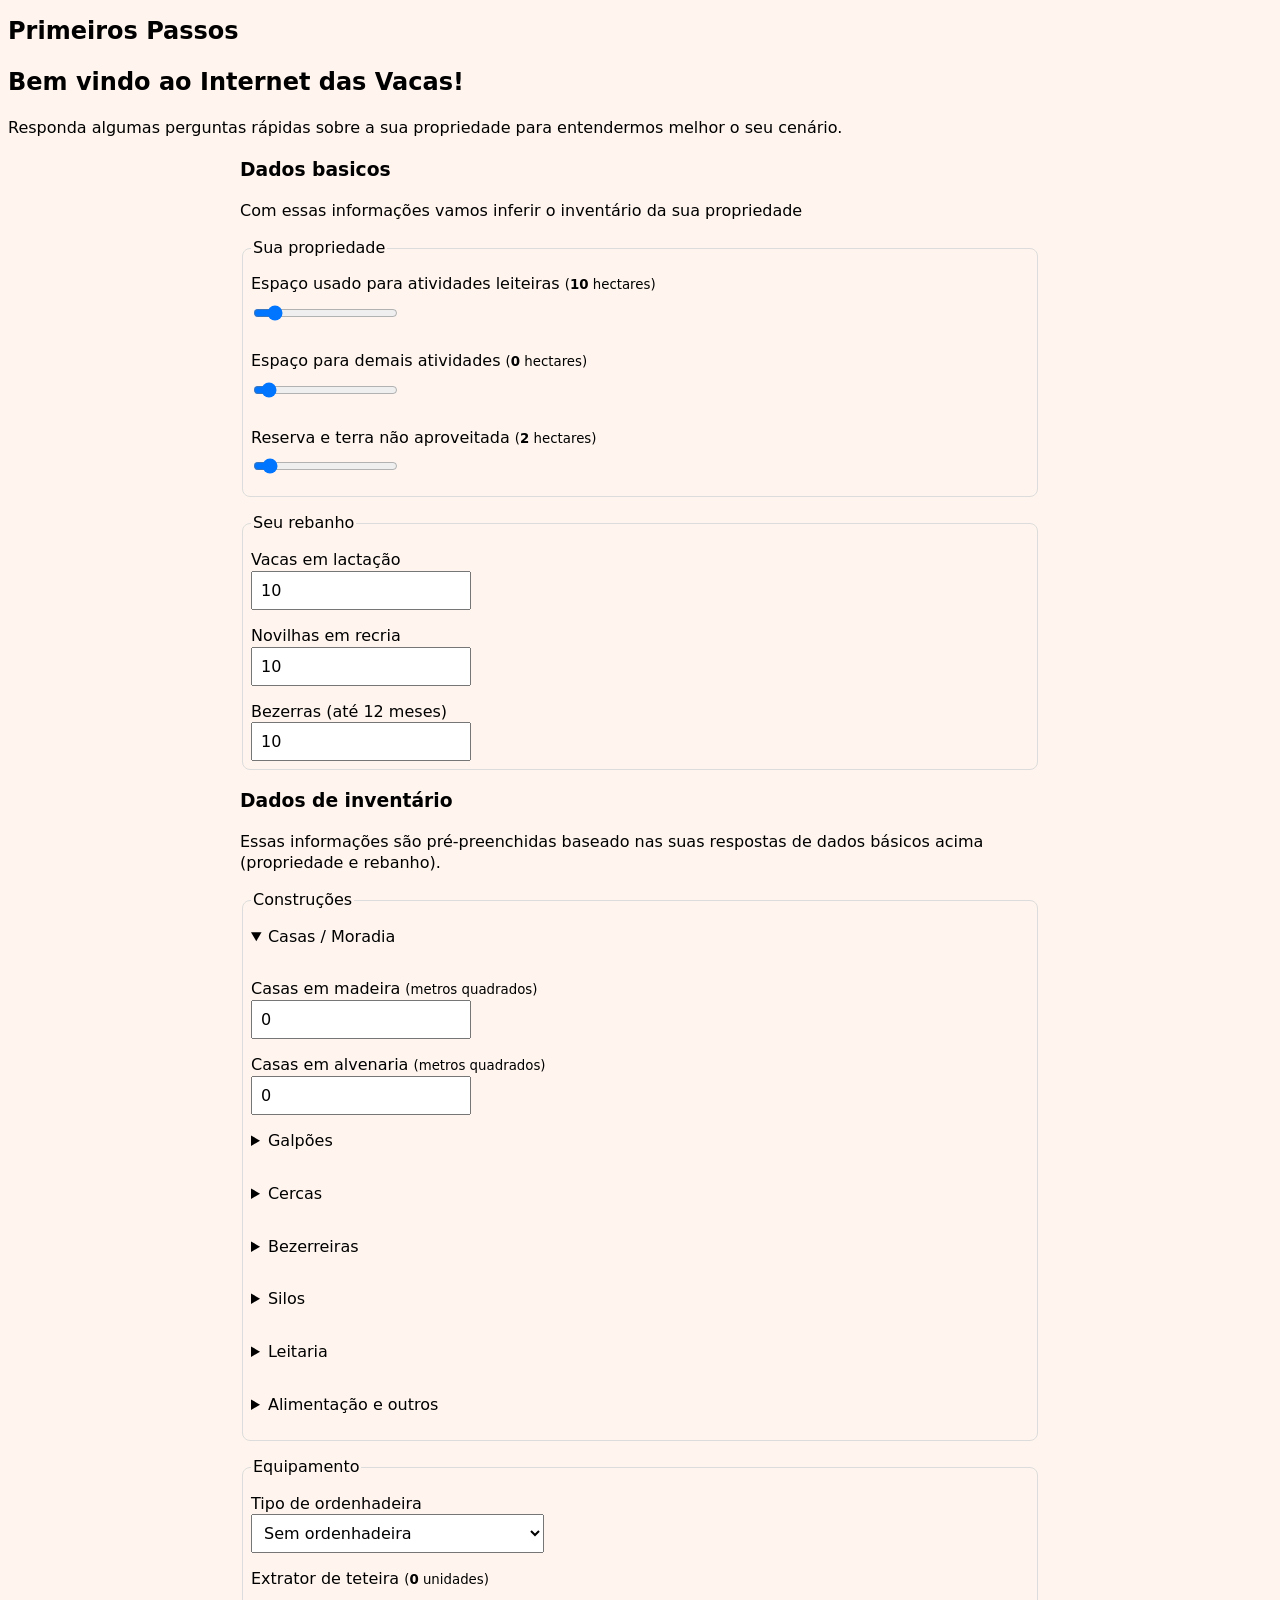
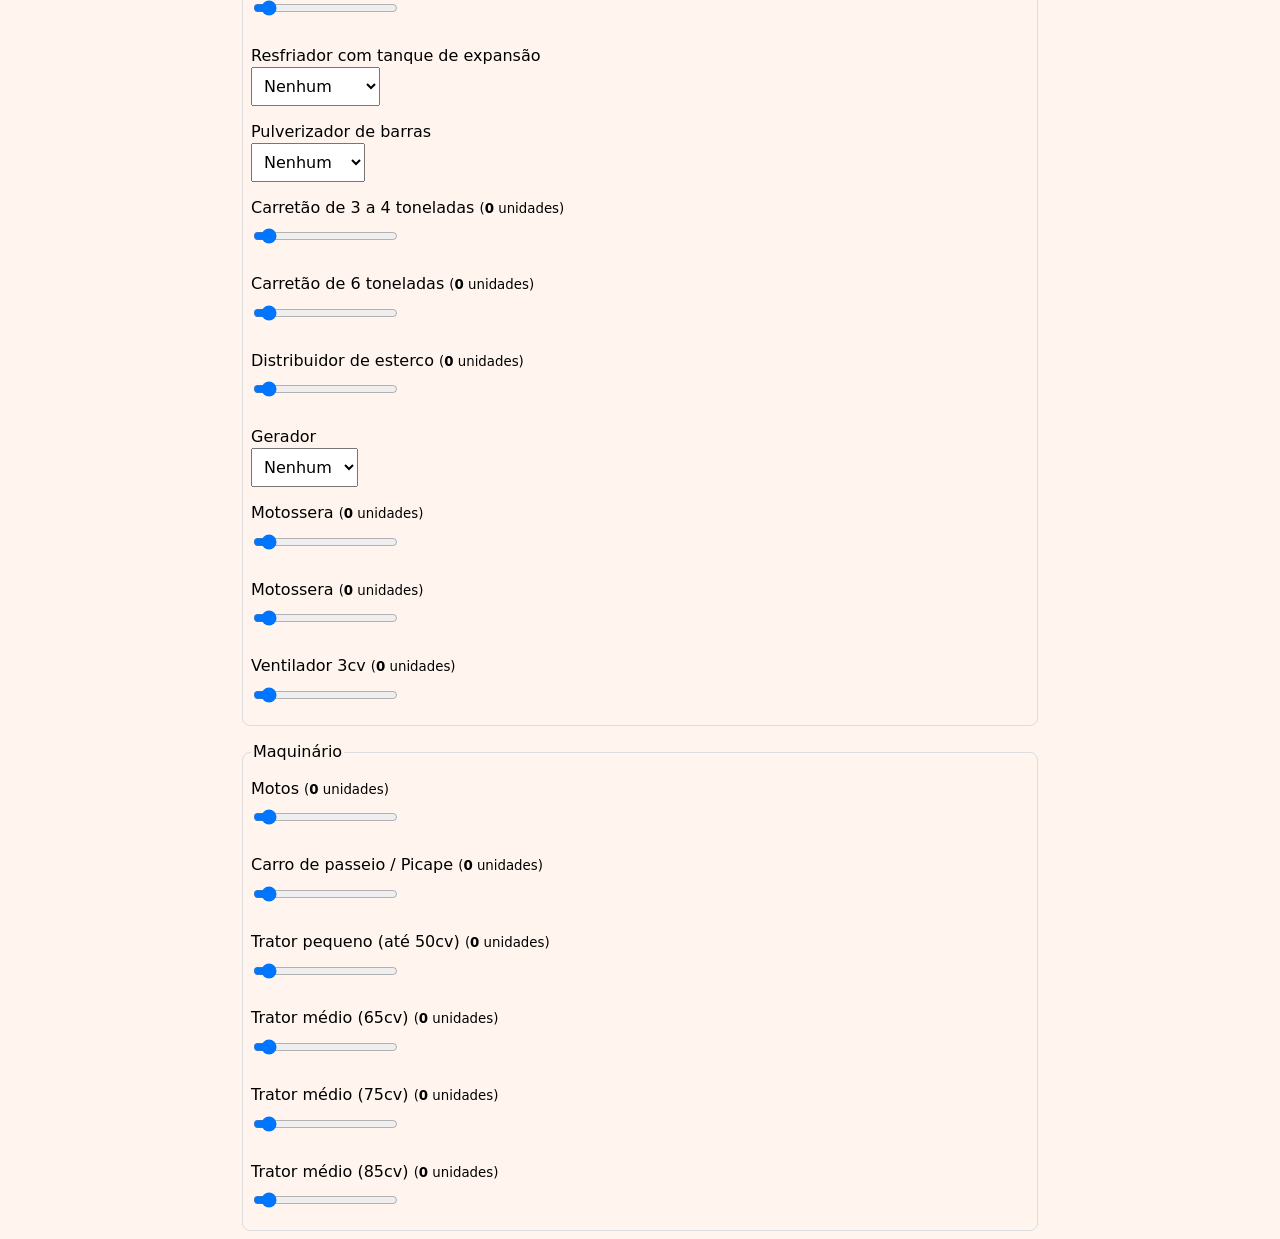
==== onboarding/index.html @ ddfaaa55 "onboarding: base frontend structure" ====
<!DOCTYPE html>
<html lang="pt-br">

  <head>
    <meta charset="UTF-8">
    <meta name="viewport" content="width=device-width, initial-scale=1" />

    <link rel="stylesheet" href="style.css">

    <title>Prova de conceito: Primeiros Passos</title>
  </head>

  <body>
    <h1>Primeiros Passos</h1>
    <h2>Bem vindo ao Internet das Vacas!</h2>
    <p>Responda algumas perguntas rápidas sobre a sua propriedade para entendermos melhor o seu cenário.</p>

    <form class="container" id="onboardingBase">
      <h3>Dados basicos</h3>
      <p>Com essas informações vamos inferir o inventário da sua propriedade</p>
      <fieldset form="onboardingBase">
        <legend>Sua propriedade</legend>

        <label for="land_milk">Espaço usado para atividades leiteiras <small>(<strong id="land_milk_counter">10</strong>
            hectares)</small></label>
        <input id="land_milk" name="land_milk" type="range" min="0" max="200" value="10"
          oninput="land_milk_counter.innerText = this.value" />

        <label for="land_others">Espaço para demais atividades <small>(<strong id="land_others_counter">0</strong>
            hectares)</small></label>
        <input id="land_others" name="land_others" type="range" min="0" max="200" value="0"
          oninput="land_others_counter.innerText = this.value" />

        <label for="land_nature">Reserva e terra não aproveitada <small>(<strong id="land_nature_counter">2</strong>
            hectares)</small></label>
        <input id="land_nature" name="land_nature" type="range" min="0" max="200" value="2"
          oninput="land_nature_counter.innerText = this.value" />

      </fieldset>

      <fieldset form="onboardingBase">
        <legend>Seu rebanho</legend>

        <label for="herd_cows">Vacas em lactação</label>
        <input id="herd_cows" name="herd_cows" type="number" min="0" step="1" value="10" />

        <label for="herd_heifers">Novilhas em recria</label>
        <input id="herd_heifers" name="herd_heifers" type="number" min="0" step="1" value="10" />

        <label for="herd_calves">Bezerras (até 12 meses)</label>
        <input id="herd_calves" name="herd_calves" type="number" min="0" step="1" value="10" />
      </fieldset>
    </form>

    <form class="container" id="onboardingInventory">
      <h3>Dados de inventário</h3>
      <p>Essas informações são pré-preenchidas baseado nas suas respostas de dados básicos acima
        (propriedade e rebanho).</p>

      <fieldset form="onboardingInventory">
        <legend>Construções</legend>

        <details open name="buildings">
          <summary>Casas / Moradia</summary>

          <label for="casa_s_de_madeira">Casas em madeira <small>(metros quadrados)</small></label>
          <input id="casa_s_de_madeira" type="number" min="0" value="0" />

          <label for="casa_s_de_alvenaria">Casas em alvenaria <small>(metros quadrados)</small></label>
          <input id="casa_s_de_alvenaria" type="number" min="0" value="0" />
        </details>

        <details name="buildings">
          <summary>Galpões</summary>

          <label for="galpao_deposito">Galpão (deposito) <small>(metros quadrados)</small></label>
          <input id="galpao_deposito" type="number" min="0" value="0" />

          <label for="galpao_para_feno">Galpão (Feno) <small>(metros quadrados)</small></label>
          <input id="galpao_para_feno" type="number" min="0" value="0" />
        </details>


        <details name="buildings">
          <summary>Cercas</summary>

          <label for="cercas_permanentes">Cercas permanentes <small>(metros)</small></label>
          <input id="cercas_permanentes" type="number" min="0" value="0" />

          <label for="cerca_eletrica">Cerca eletrica <small>(metros)</small></label>
          <input id="cerca_eletrica" type="number" min="0" value="0" />
        </details>

        <details name="buildings">
          <summary>Bezerreiras</summary>

          <label for="bezerreira_movel">Bezerreira móvel <small>(<strong id="bezerreira_movel_counter">0</strong>
              unidades)</small></label>
          <input id="bezerreira_movel" type="range" min="0" max="20" value="0"
            oninput="bezerreira_movel_counter.innerText = this.value" />

          <label for="bezerreira_fixa">Bezerreira fixa <small>(metros quadrados)</small></label>
          <input id="bezerreira_fixa" type="number" min="0" value="0" />
        </details>

        <details name="buildings">
          <summary>Silos</summary>

          <label for="silo_de_superficie">Silo de superficie <small>(metros cúbicos)</small></label>
          <input id="silo_de_superficie" type="number" min="0" value="0" />

          <label for="silo_trincheira_s_revestimento">Silo Trincheira <small>(metros cúbicos)</small></label>
          <input id="silo_trincheira_s_revestimento" type="number" min="0" value="0" />

          <label for="silo_metalico_de_racao_graneleiro_vertical">Silo metálico <small>(toneladas)</small></label>
          <input id="silo_metalico_de_racao_graneleiro_vertical" type="number" min="0" value="0" />
        </details>

        <details name="buildings">
          <summary>Leitaria</summary>

          <label for="sala_de_espera">Sala de espera <small>(metros quadrados)</small></label>
          <input id="sala_de_espera" type="number" min="0" value="0" />

          <label for="sala_do_resfriador">Sala do resfriados <small>(metros quadrados)</small></label>
          <input id="sala_do_resfriador" type="number" min="0" value="0" />

          <label for="sala_de_ordenha">Sala de ordenha <small>(metros quadrados)</small></label>
          <input id="sala_de_ordenha" type="number" min="0" value="0" />
        </details>

        <details name="buildings">
          <summary>Alimentação e outros</summary>

          <label for="sala_de_alimentacao">Sala de alimentação <small>(metros quadrados)</small></label>
          <input id="sala_de_alimentacao" type="number" min="0" value="0" />

          <label for="compost_barn">Compost Barn <small>(metros quadrados)</small></label>
          <input id="compost_barn" type="number" min="0" value="0" />

          <label for="bebedouro">Bebedouros / coxos <small>(<strong id="bebedouro_counter">0</strong>
              unidades)</small></label>
          <input id="bebedouro" type="range" min="0" max="20" value="0"
            oninput="bebedouro_counter.innerText = this.value" />
        </details>

      </fieldset>

      <fieldset form="onboardingInventory">
        <legend>Equipamento</legend>

        <label for="ordenhadeira">Tipo de ordenhadeira</label>
        <select id="ordenhadeira">
          <option value="">Sem ordenhadeira</option>
          <option value="ordenhadeira_balde_ao_pe_c_dois_conjuntos">Balde ao pé com dois conjuntos</option>
          <option value="ordenhadeira_canalizada_c_tres_conjuntos">Canalizada com 3 conjuntos</option>
          <option value="ordenhadeira_canalizada_c_quatro_conjuntos">Canalizada com 4 conjuntos</option>
          <option value="ordenhadeira_canalizada_c_seis_conjuntos">Canalizada com 6 conjuntos</option>
        </select>

        <label for="extrator_de_teteira">Extrator de teteira <small>(<strong id="extrator_de_teteira_counter">0</strong>
            unidades)</small></label>
        <input id="extrator_de_teteira" type="range" min="0" max="20" value="0"
          oninput="extrator_de_teteira_counter.innerText = this.value" />

        <label for="resfriador_c_tanque_de_expansao">Resfriador com tanque de expansão</label>
        <select id="resfriador_c_tanque_de_expansao">
          <option value="">Nenhum</option>
          <option value="500">500 litros</option>
          <option value="800">800 litros</option>
          <option value="2000">2.000 litros</option>
          <option value="5000">5.000 litros</option>
        </select>

        <label for="pulverizador_de_barras">Pulverizador de barras</label>
        <select id="pulverizador_de_barras">
          <option value="">Nenhum</option>
          <option value="400">400 litros</option>
          <option value="600">600 litros</option>
        </select>

        <label for="carreta_3_4_toneladas_1_eixo">Carretão de 3 a 4 toneladas <small>(<strong
              id="carreta_3_4_toneladas_1_eixo_counter">0</strong>
            unidades)</small></label>
        <input id="carreta_3_4_toneladas_1_eixo" type="range" min="0" max="10" value="0"
          oninput="carreta_3_4_toneladas_1_eixo_counter.innerText = this.value" />

        <label for="carreta_de_6_toneladas_basculante">Carretão de 6 toneladas <small>(<strong
              id="carreta_de_6_toneladas_basculante_counter">0</strong>
            unidades)</small></label>
        <input id="carreta_de_6_toneladas_basculante" type="range" min="0" max="10" value="0"
          oninput="carreta_de_6_toneladas_basculante_counter.innerText = this.value" />

        <label for="distribuidor_de_esterco_liquido_4000l">Distribuidor de esterco <small>(<strong
              id="distribuidor_de_esterco_liquido_4000l_counter">0</strong>
            unidades)</small></label>
        <input id="distribuidor_de_esterco_liquido_4000l" type="range" min="0" max="10" value="0"
          oninput="distribuidor_de_esterco_liquido_4000l_counter.innerText = this.value" />

        <label for="gerador">Gerador</label>
        <select id="gerador">
          <option value="">Nenhum</option>
          <option value="6.5">6.5 KV/A</option>
          <option value="15">15 KV/A</option>
          <option value="20">20 KV/A</option>
        </select>

        <label for="motoserra_media">Motossera <small>(<strong id="motoserra_media_counter">0</strong>
            unidades)</small></label>
        <input id="motoserra_media" type="range" min="0" max="10" value="0"
          oninput="motoserra_media_counter.innerText = this.value" />

        <label for="botijao_de_semen">Motossera <small>(<strong id="botijao_de_semen_counter">0</strong>
            unidades)</small></label>
        <input id="botijao_de_semen" type="range" min="0" max="5" value="0"
          oninput="botijao_de_semen_counter.innerText = this.value" />

        <label for="ventiladores_de_3cv_2_2m">Ventilador 3cv <small>(<strong
              id="ventiladores_de_3cv_2_2m_counter">0</strong>
            unidades)</small></label>
        <input id="ventiladores_de_3cv_2_2m" type="range" min="0" max="50" value="0"
          oninput="ventiladores_de_3cv_2_2m_counter.innerText = this.value" />
      </fieldset>

      <fieldset form="onboardingInventory">
        <legend>Maquinário</legend>

        <label for="motocicleta">Motos <small>(<strong id="motocicleta_counter">0</strong>
            unidades)</small></label>
        <input id="motocicleta" type="range" min="0" max="5" value="0"
          oninput="motocicleta_counter.innerText = this.value" />

        <label for="automovel">Carro de passeio / Picape <small>(<strong id="automovel_counter">0</strong>
            unidades)</small></label>
        <input id="automovel" type="range" min="0" max="5" value="0"
          oninput="automovel_counter.innerText = this.value" />

        <label for="trator_pequeno_porte_50_cv_4x4">Trator pequeno (até 50cv) <small>(<strong
              id="trator_pequeno_porte_50_cv_4x4_counter">0</strong>
            unidades)</small></label>
        <input id="trator_pequeno_porte_50_cv_4x4" type="range" min="0" max="5" value="0"
          oninput="trator_pequeno_porte_50_cv_4x4_counter.innerText = this.value" />

        <label for="trator_medio_porte_65_cv_4x4">Trator médio (65cv) <small>(<strong
              id="trator_medio_porte_65_cv_4x4_counter">0</strong>
            unidades)</small></label>
        <input id="trator_medio_porte_65_cv_4x4" type="range" min="0" max="5" value="0"
          oninput="trator_medio_porte_65_cv_4x4_counter.innerText = this.value" />

        <label for="trator_medio_porte_75_cv_4x4">Trator médio (75cv) <small>(<strong
              id="trator_medio_porte_75_cv_4x4_counter">0</strong>
            unidades)</small></label>
        <input id="trator_medio_porte_75_cv_4x4" type="range" min="0" max="5" value="0"
          oninput="trator_medio_porte_75_cv_4x4_counter.innerText = this.value" />

        <label for="trator_medio_porte_85_cv_4x4">Trator médio (85cv) <small>(<strong
              id="trator_medio_porte_85_cv_4x4_counter">0</strong>
            unidades)</small></label>
        <input id="trator_medio_porte_85_cv_4x4" type="range" min="0" max="5" value="0"
          oninput="trator_medio_porte_85_cv_4x4_counter.innerText = this.value" />
      </fieldset>
    </form>
  </body>

</html>
---- onboarding/style.css ----
* {
  font-family: system-ui, -apple-system, BlinkMacSystemFont, "Segoe UI", sans-serif;
}

body {
  background-color: seashell;
  line-height: 1.3;
}

h1 {
  small {
    display: block;
    font-size: 1rem;
    font-weight: 400;
  }

  font-size: 1.5rem;
}

.container {
  max-width: 800px;
  margin: auto;
}

button {
  border: none;
  border-radius: 0.5rem;
  padding: 0.5rem 0.75rem;
  font-weight: 500;
  font-size: 1rem;
  cursor: pointer;

  &:last-of-type {
    color: white;
    background-color: midnightblue;
  }
}

details {
  summary {
    cursor: pointer;
    padding: 1rem 0;
  }

  &:open>summary {
    font-weight: 800;
  }
}

form {
  section {
    padding-top: 1rem;
  }

  label {
    display: block;
    margin-top: 1rem;
  }

  fieldset {
    margin-top: 1rem;
    border: 0.075rem solid gainsboro;
    border-radius: 0.5rem;
    padding: 0.5rem;
    padding-top: 0;
  }

  input,
  select {
    font-size: 1rem;
    padding: 0.5rem;
    max-width: 100%;
  }
}
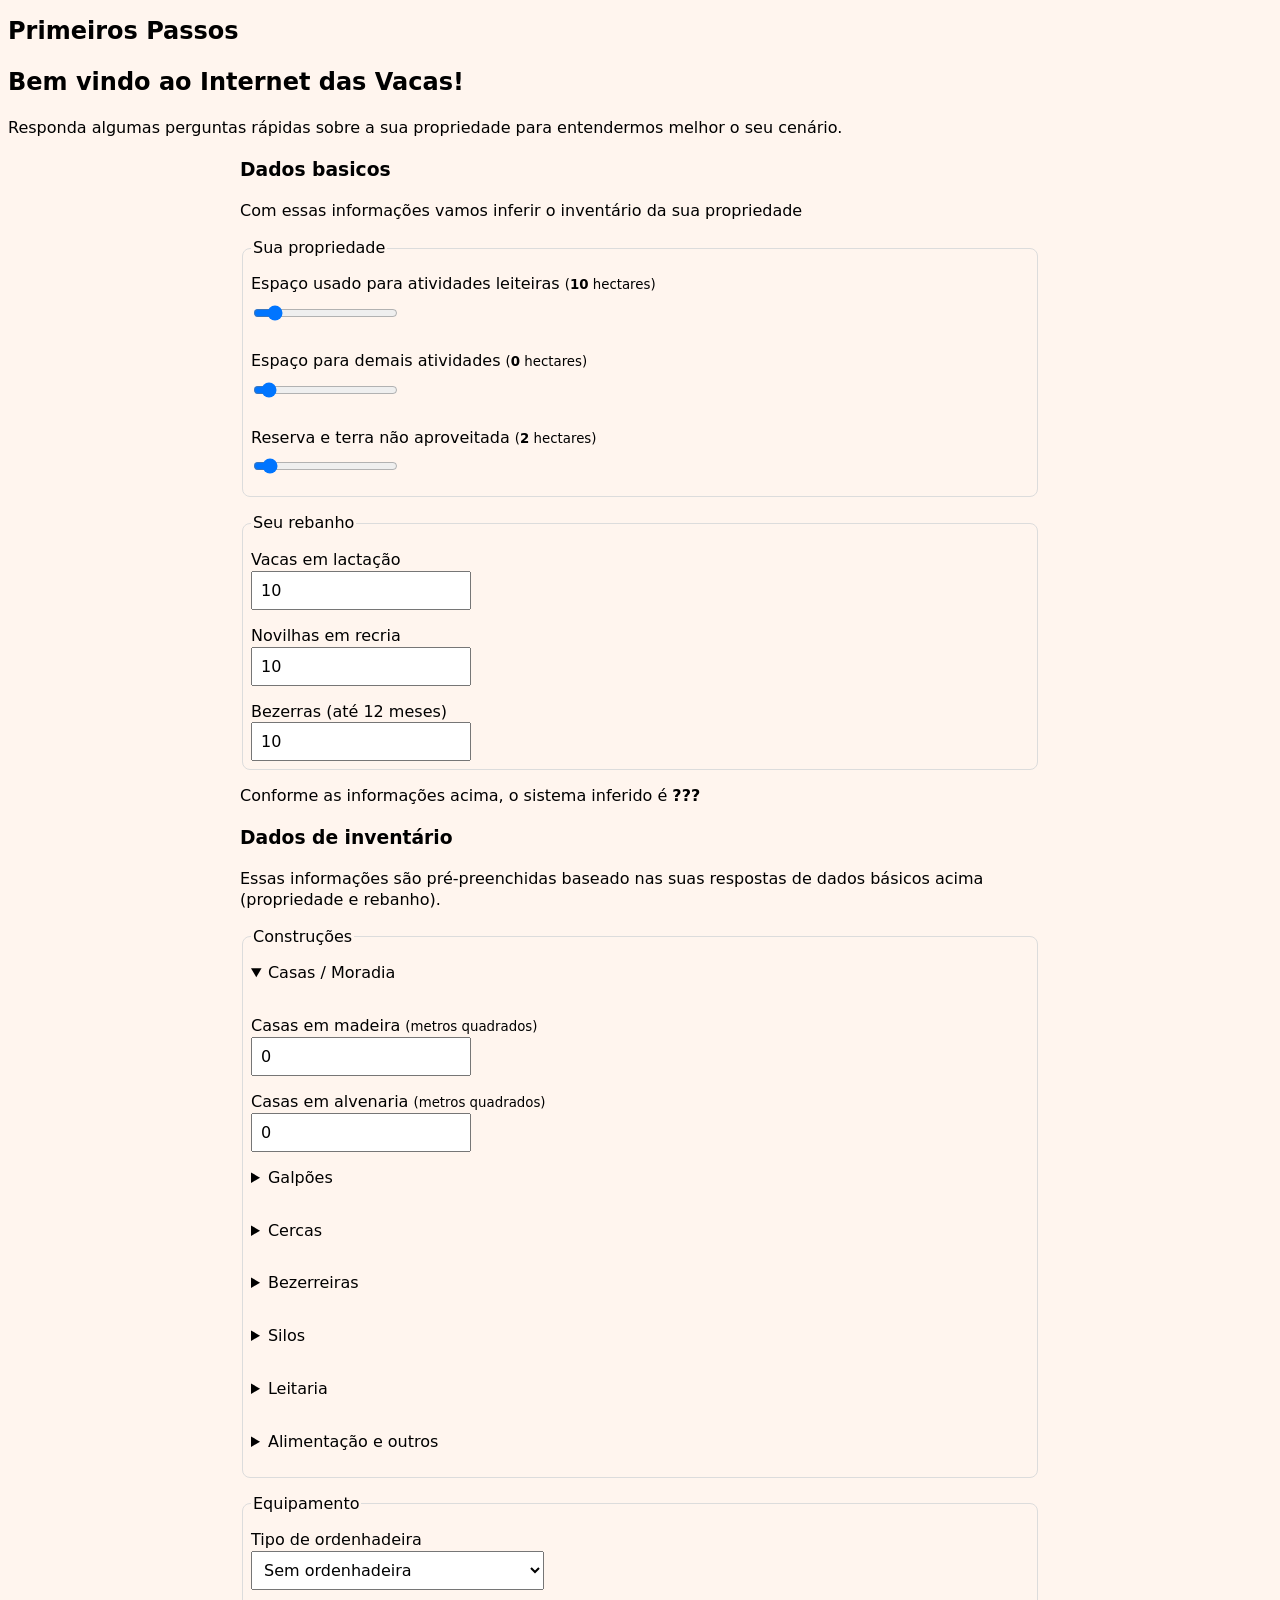
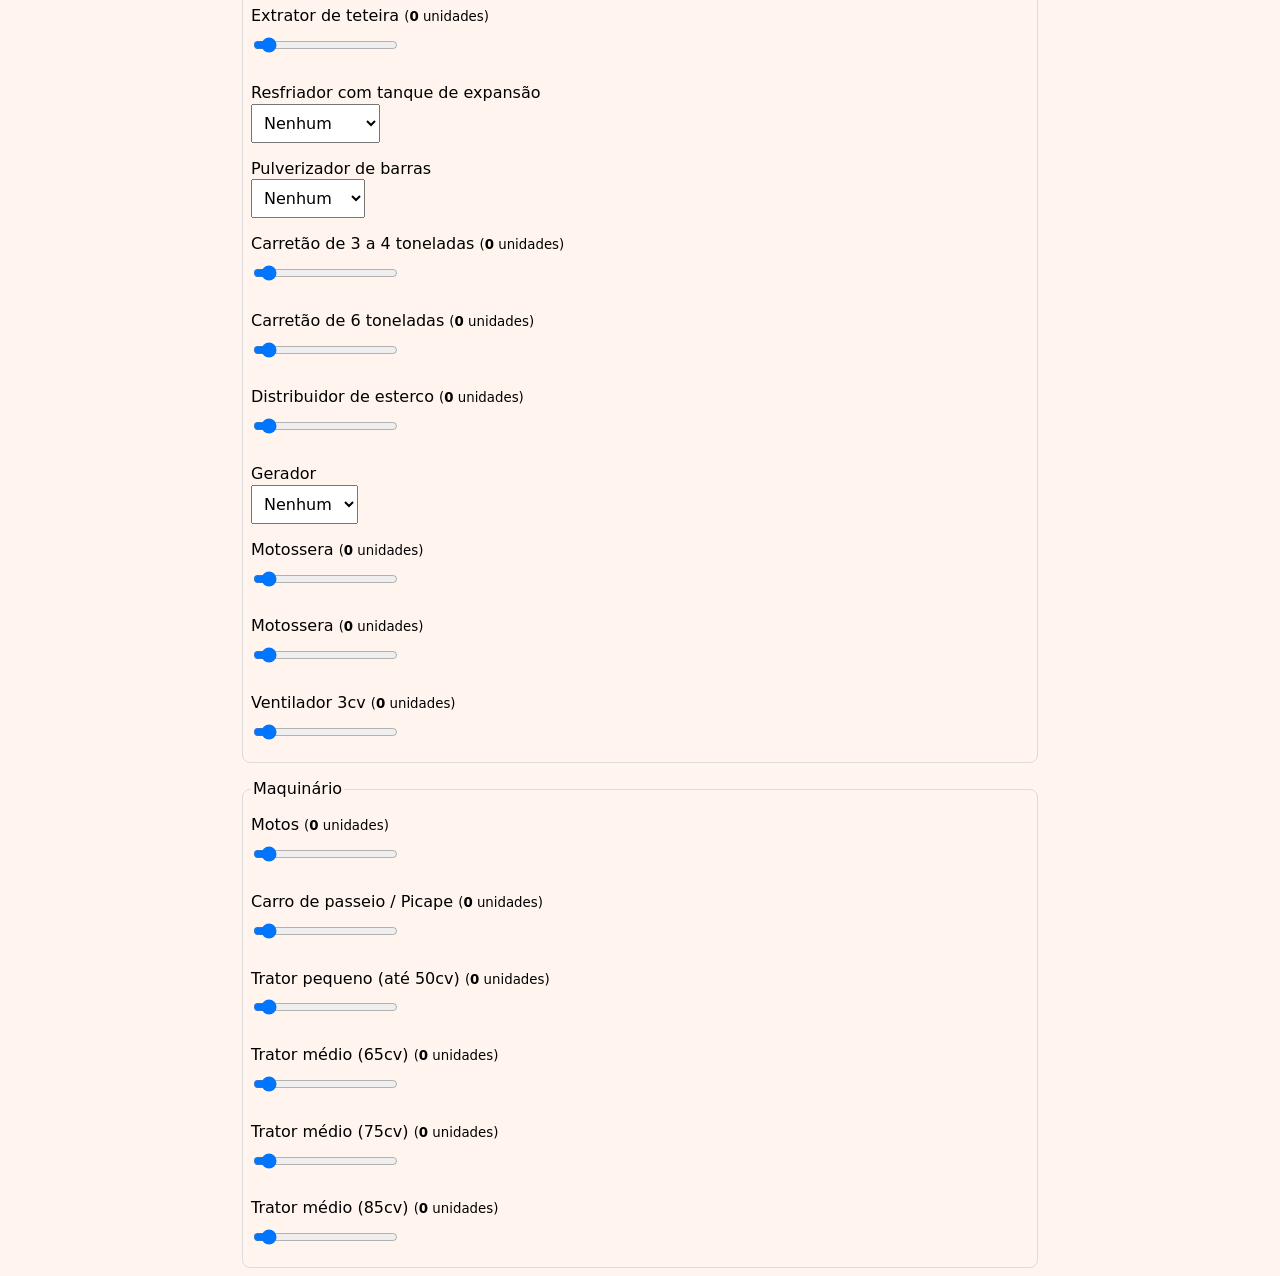
==== commit fccb024d: "onboarding: knn inference for farm system implemented" ====
--- a/onboarding/index.html
+++ b/onboarding/index.html
@@ -50,6 +50,8 @@
         <label for="herd_calves">Bezerras (até 12 meses)</label>
         <input id="herd_calves" name="herd_calves" type="number" min="0" step="1" value="10" />
       </fieldset>
+
+      <p>Conforme as informações acima, o sistema inferido é <strong id="selected_system">???</strong></p>
     </form>
 
     <form class="container" id="onboardingInventory">
@@ -262,4 +264,6 @@
     </form>
   </body>
 
+  <script src="./onboarding.js" type="module"></script>
+
 </html>
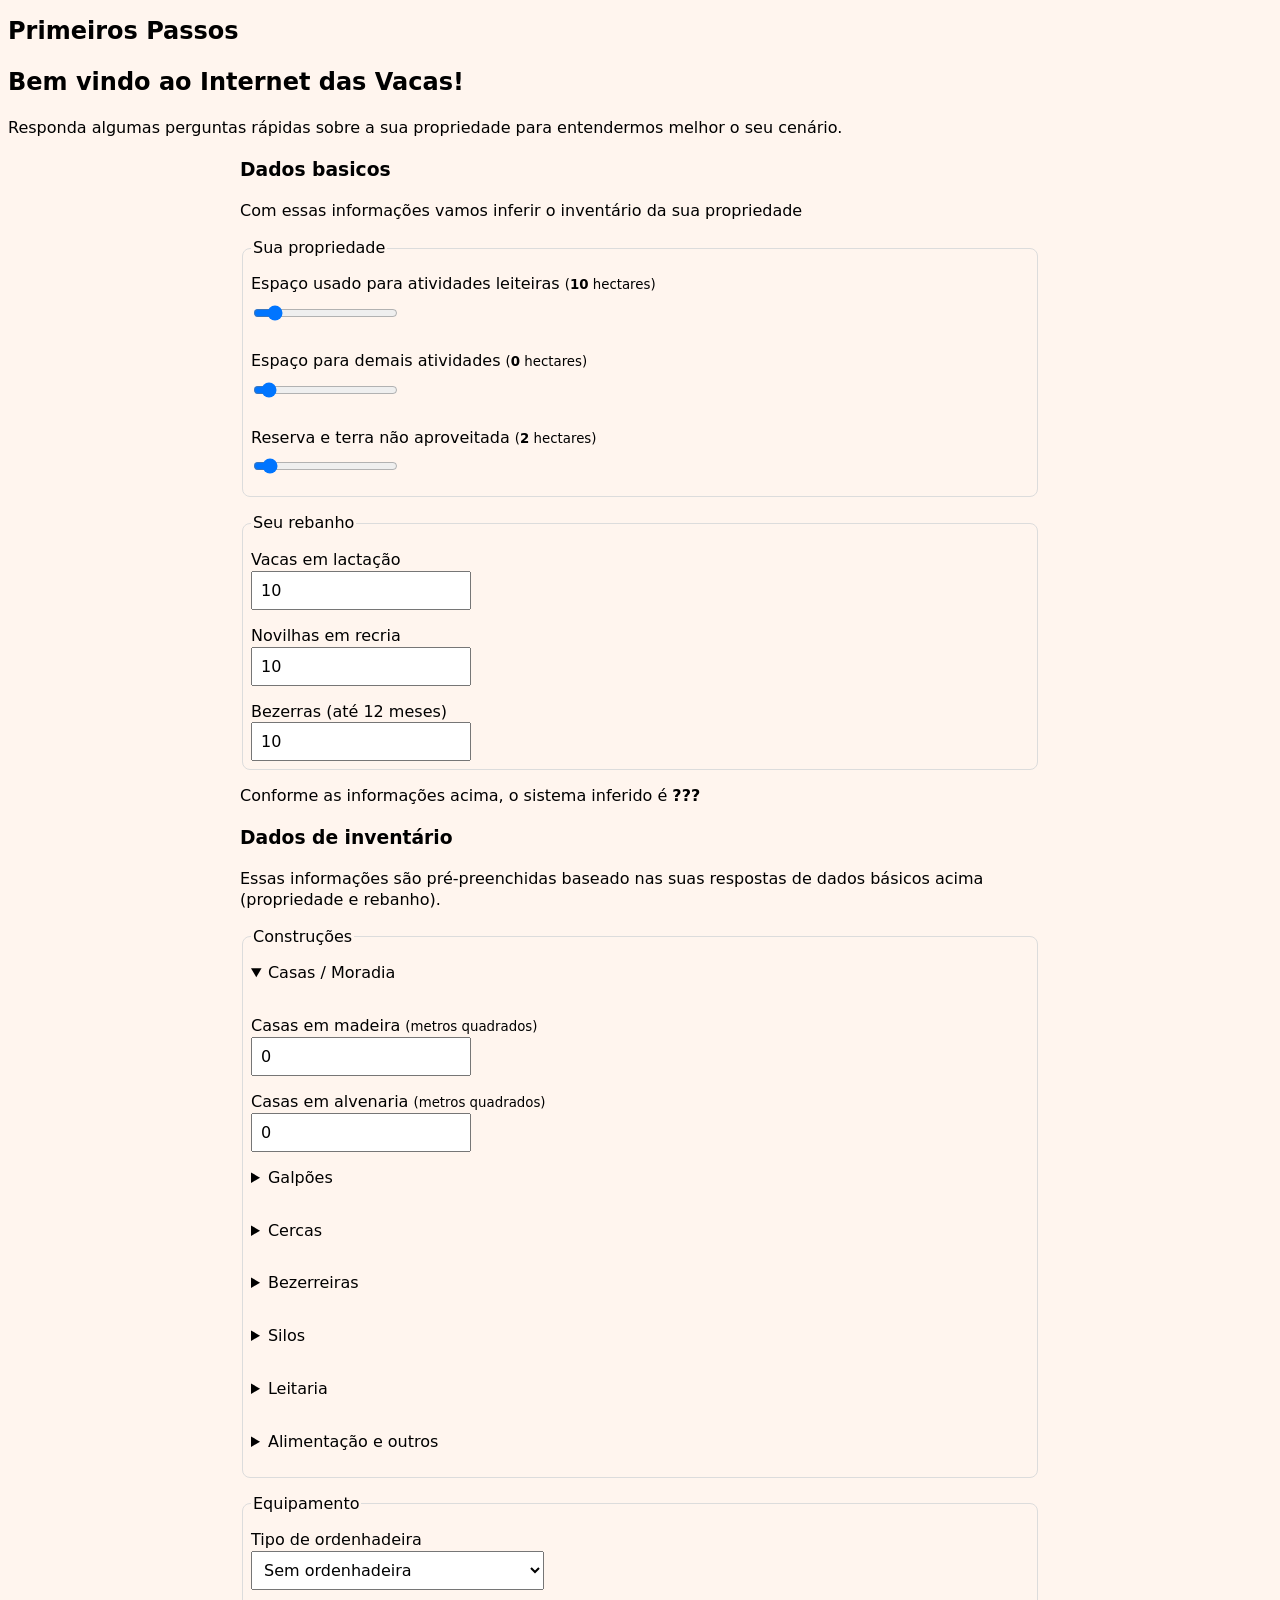
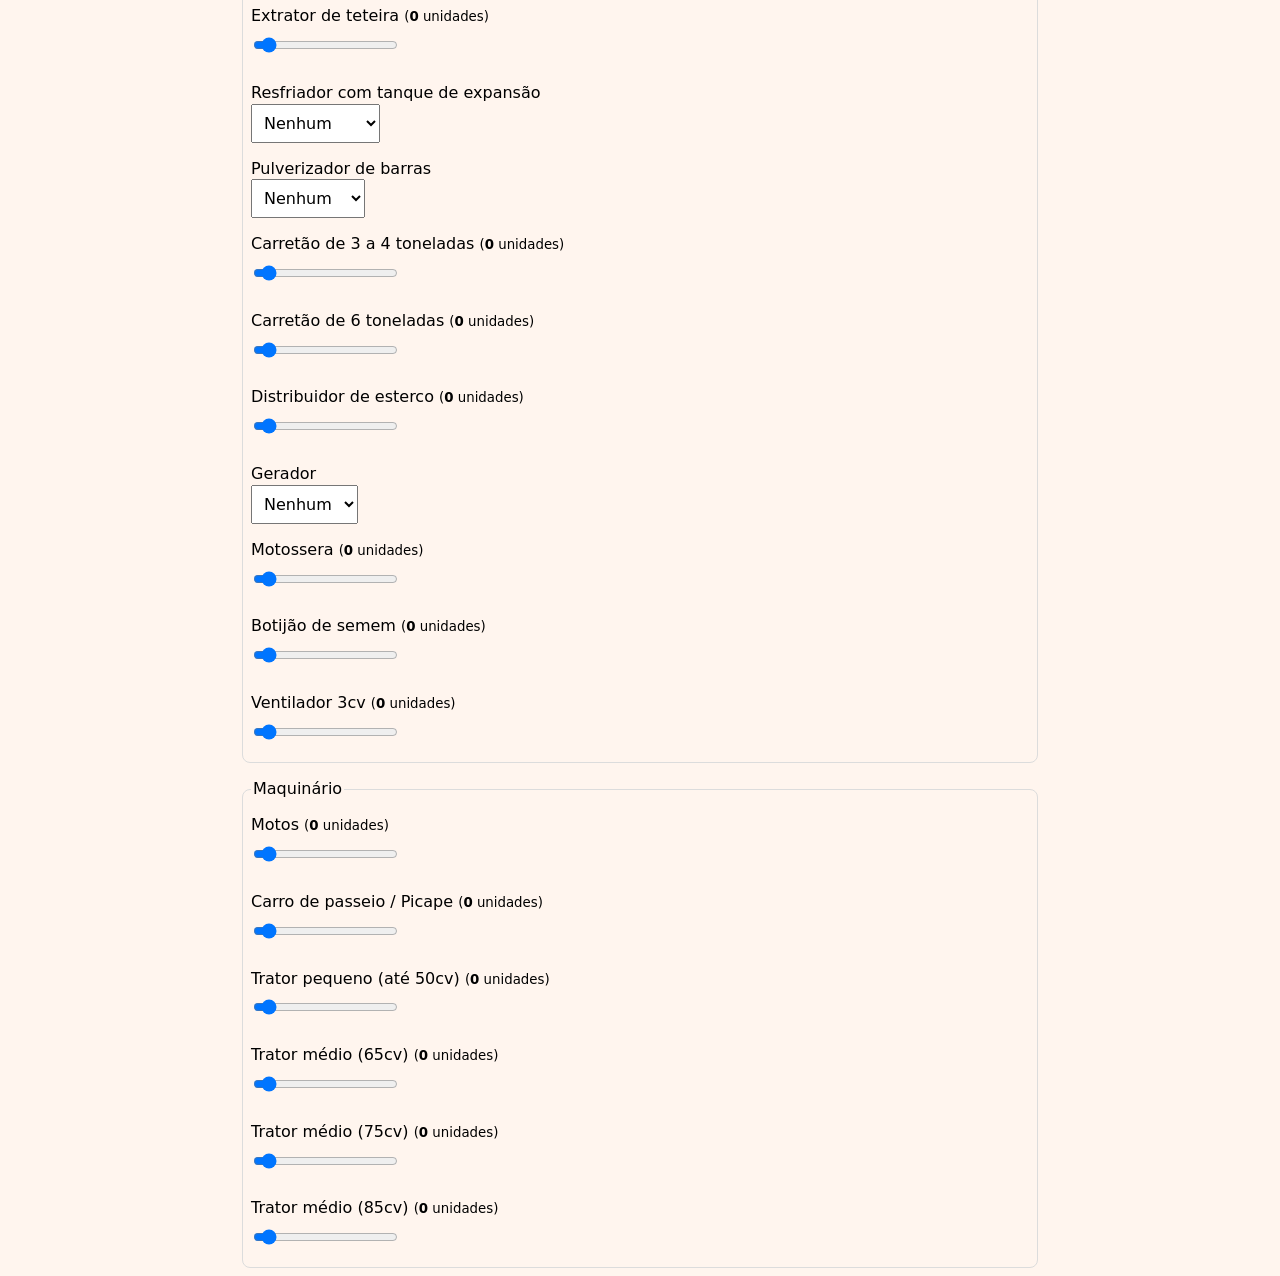
==== commit 1595e8e0: "onboarding: fix form label" ====
--- a/onboarding/index.html
+++ b/onboarding/index.html
@@ -212,7 +212,7 @@
         <input id="motoserra_media" type="range" min="0" max="10" value="0"
           oninput="motoserra_media_counter.innerText = this.value" />
 
-        <label for="botijao_de_semen">Motossera <small>(<strong id="botijao_de_semen_counter">0</strong>
+        <label for="botijao_de_semen">Botijão de semem <small>(<strong id="botijao_de_semen_counter">0</strong>
             unidades)</small></label>
         <input id="botijao_de_semen" type="range" min="0" max="5" value="0"
           oninput="botijao_de_semen_counter.innerText = this.value" />
